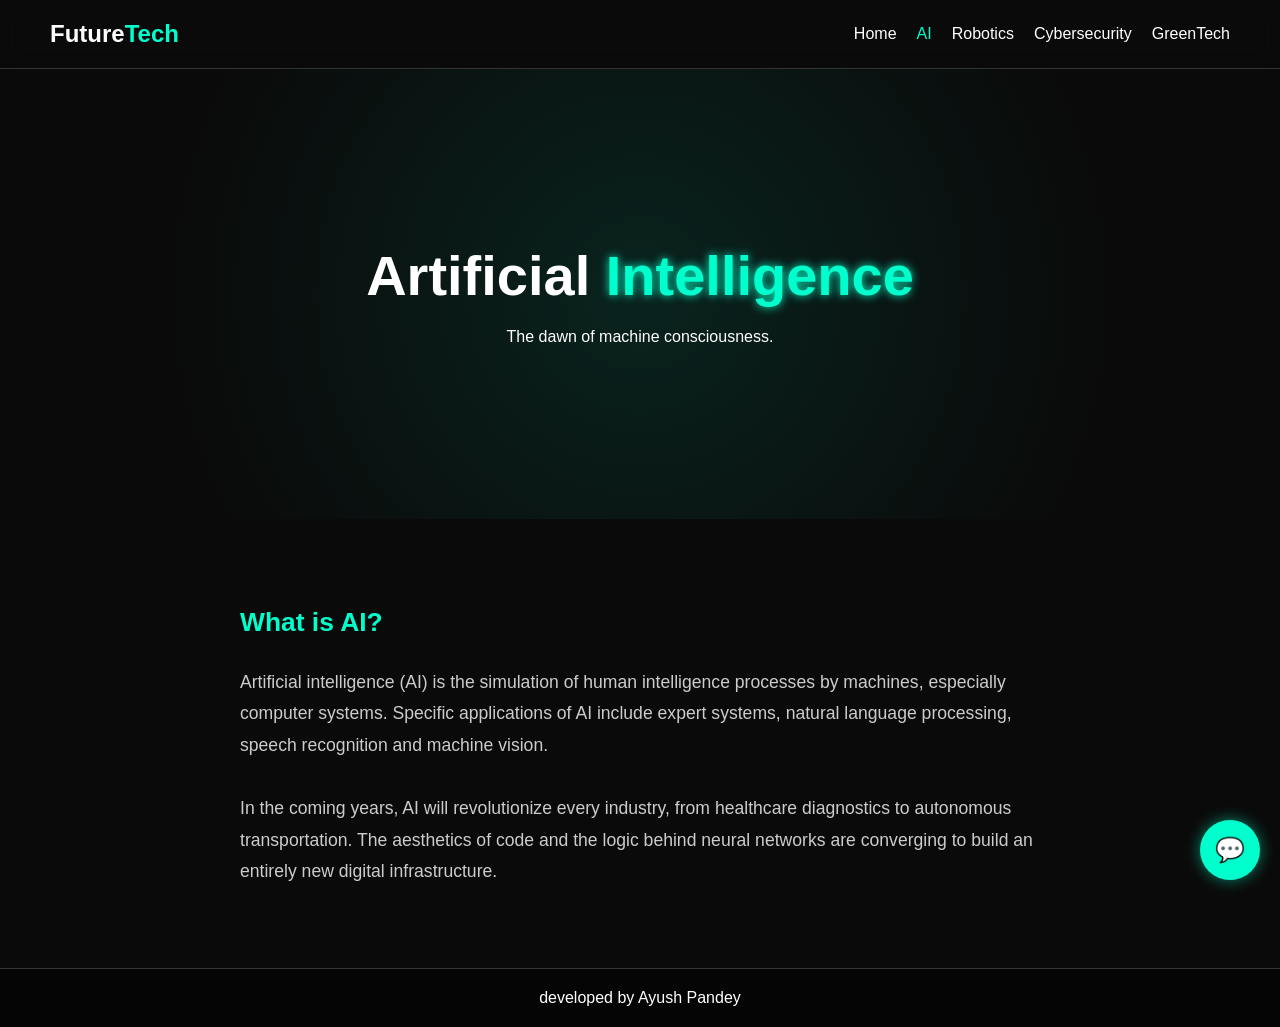
==== ai.html @ 2a86a1a6 "Create ai.html" ====
<!DOCTYPE html>
<html lang="en">
<head>
    <meta charset="UTF-8">
    <meta name="viewport" content="width=device-width, initial-scale=1.0">
    <title>Future Tech | AI</title>
    <link rel="stylesheet" href="style.css">
</head>
<body>

    <nav>
        <div class="logo">Future<span>Tech</span></div>
        <ul class="nav-links">
            <li><a href="index.html">Home</a></li>
            <li><a href="ai.html" class="active">AI</a></li>
            <li><a href="robotics.html">Robotics</a></li>
            <li><a href="cybersecurity.html">Cybersecurity</a></li>
            <li><a href="greentech.html">GreenTech</a></li>
        </ul>
    </nav>

    <main>
        <header class="hero">
            <div class="hero-content animate-fade">
                <h1>Artificial <span class="highlight">Intelligence</span></h1>
                <p>The dawn of machine consciousness.</p>
            </div>
        </header>

        <section class="tech-section animate-fade">
            <div class="details-container">
                <h2>What is AI?</h2>
                <p>Artificial intelligence (AI) is the simulation of human intelligence processes by machines, especially computer systems. Specific applications of AI include expert systems, natural language processing, speech recognition and machine vision.</p>
                <br>
                <p>In the coming years, AI will revolutionize every industry, from healthcare diagnostics to autonomous transportation. The aesthetics of code and the logic behind neural networks are converging to build an entirely new digital infrastructure.</p>
            </div>
        </section>
    </main>

    <div class="chatbot-container">
        <button class="chat-toggle" id="chatToggle">💬</button>
        <div class="chat-box" id="chatBox">
            <div class="chat-header">TechBot 🤖</div>
            <div class="chat-body" id="chatBody">
                <p class="bot-msg">Hi! Ready to dive into AI?</p>
            </div>
            <div class="chat-input">
                <input type="text" id="userInput" placeholder="Type a message...">
                <button id="sendBtn">Send</button>
            </div>
        </div>
    </div>

    <footer>
        <p>developed by Ayush Pandey</p>
    </footer>

    <script src="script.js"></script>
</body>
</html>
---- style.css ----
/* Base Styles & Flexbox Layout for Footer */
* {
    margin: 0;
    padding: 0;
    box-sizing: border-box;
    font-family: 'Segoe UI', Tahoma, Geneva, Verdana, sans-serif;
}

body {
    background-color: #0a0a0a;
    color: #fff;
    overflow-x: hidden;
    display: flex;
    flex-direction: column;
    min-height: 100vh;
}

main {
    flex: 1;
}

/* Navigation */
nav {
    display: flex;
    justify-content: space-between;
    align-items: center;
    padding: 20px 50px;
    background: rgba(10, 10, 10, 0.9);
    position: sticky;
    top: 0;
    z-index: 100;
    backdrop-filter: blur(10px);
    border-bottom: 1px solid #333;
}

.logo {
    font-size: 24px;
    font-weight: bold;
}

.logo span {
    color: #00ffcc;
}

.nav-links {
    list-style: none;
    display: flex;
    gap: 20px;
}

.nav-links a {
    color: #fff;
    text-decoration: none;
    transition: color 0.3s;
}

.nav-links a:hover, .nav-links a.active {
    color: #00ffcc;
}

/* Hero Section */
.hero {
    min-height: 50vh;
    display: flex;
    justify-content: center;
    align-items: center;
    text-align: center;
    background: radial-gradient(circle, rgba(0,255,204,0.1) 0%, rgba(10,10,10,1) 70%);
    padding: 40px 20px;
}

.hero h1 {
    font-size: 3.5rem;
    margin-bottom: 20px;
}

.highlight {
    color: #00ffcc;
    text-shadow: 0 0 10px #00ffcc;
}

/* Fixed Animation to ensure visibility */
.animate-fade {
    animation: fadeIn 1.5s ease-in-out forwards;
}

/* Tech Grid with 3D Animation */
.tech-section {
    padding: 80px 50px;
    text-align: center;
}

.section-title {
    font-size: 2.5rem;
    margin-bottom: 50px;
    color: #00ffcc;
}

.grid-container {
    display: grid;
    grid-template-columns: repeat(auto-fit, minmax(250px, 1fr));
    gap: 30px;
    perspective: 1000px;
}

.card {
    background: #1a1a1a;
    padding: 40px 20px;
    border-radius: 15px;
    border: 1px solid #333;
    cursor: pointer;
    transition: transform 0.5s ease, box-shadow 0.5s ease;
    transform-style: preserve-3d;
}

.card:hover {
    transform: rotateX(10deg) rotateY(-10deg) scale(1.05);
    box-shadow: -10px 10px 20px rgba(0, 255, 204, 0.2);
    border-color: #00ffcc;
}

.card h3 {
    margin-bottom: 15px;
    font-size: 1.5rem;
}

.card p {
    margin-bottom: 20px;
    color: #aaa;
}

.btn {
    display: inline-block;
    padding: 10px 20px;
    background: #00ffcc;
    color: #000;
    border-radius: 5px;
    font-weight: bold;
}

/* Details Section (for sub-pages) */
.details-container {
    max-width: 800px;
    margin: 0 auto;
    text-align: left;
    line-height: 1.8;
    color: #ccc;
    font-size: 1.1rem;
}

.details-container h2 {
    color: #00ffcc;
    margin-bottom: 20px;
}

/* Updated Contact Section */
.contact-section {
    padding: 80px 50px;
    background: #111;
    text-align: center;
}

.contact-container {
    display: flex;
    flex-wrap: wrap;
    justify-content: center;
    gap: 40px;
    max-width: 1000px;
    margin: 0 auto;
    text-align: left;
}

.contact-info {
    background: #1a1a1a;
    padding: 40px 30px;
    border-radius: 15px;
    border: 1px solid #333;
    flex: 1;
    min-width: 300px;
    box-shadow: -5px 5px 15px rgba(0, 255, 204, 0.05);
    transition: transform 0.3s ease;
}

.contact-info:hover {
    transform: translateY(-5px);
    border-color: #00ffcc;
}

.contact-info h3 {
    color: #00ffcc;
    margin-bottom: 25px;
    font-size: 1.8rem;
}

.contact-info p {
    font-size: 1.1rem;
    margin-bottom: 15px;
    color: #ccc;
    line-height: 1.6;
}

.contact-info strong {
    color: #fff;
    margin-right: 10px;
}

.contact-form {
    flex: 1;
    min-width: 300px;
    display: flex;
    flex-direction: column;
    gap: 20px;
}

.contact-form input, .contact-form textarea {
    padding: 15px;
    background: #222;
    border: 1px solid #444;
    color: #fff;
    border-radius: 8px;
    font-size: 1rem;
    transition: border-color 0.3s;
}

.contact-form input:focus, .contact-form textarea:focus {
    outline: none;
    border-color: #00ffcc;
}

.contact-form button {
    padding: 15px;
    background: #00ffcc;
    color: #000;
    border: none;
    border-radius: 8px;
    font-weight: bold;
    font-size: 1.1rem;
    cursor: pointer;
    transition: all 0.3s ease;
}

.contact-form button:hover {
    background: #fff;
    box-shadow: 0 0 15px rgba(0, 255, 204, 0.6);
}

/* Chatbot */
.chatbot-container {
    position: fixed;
    bottom: 20px;
    right: 20px;
    z-index: 1000;
}

.chat-toggle {
    width: 60px;
    height: 60px;
    border-radius: 50%;
    background: #00ffcc;
    border: none;
    font-size: 24px;
    cursor: pointer;
    box-shadow: 0 0 15px rgba(0,255,204,0.5);
    transition: transform 0.3s;
}

.chat-toggle:hover {
    transform: scale(1.1);
}

.chat-box {
    display: none;
    position: absolute;
    bottom: 80px;
    right: 0;
    width: 300px;
    background: #1a1a1a;
    border: 1px solid #333;
    border-radius: 10px;
    overflow: hidden;
}

.chat-header {
    background: #00ffcc;
    color: #000;
    padding: 15px;
    font-weight: bold;
    text-align: center;
}

.chat-body {
    height: 250px;
    padding: 15px;
    overflow-y: auto;
    display: flex;
    flex-direction: column;
    gap: 10px;
}

.bot-msg, .user-msg {
    padding: 10px;
    border-radius: 10px;
    max-width: 80%;
    font-size: 14px;
}

.bot-msg {
    background: #333;
    align-self: flex-start;
}

.user-msg {
    background: #00ffcc;
    color: #000;
    align-self: flex-end;
}

.chat-input {
    display: flex;
    border-top: 1px solid #333;
}

.chat-input input {
    flex: 1;
    padding: 10px;
    border: none;
    background: #111;
    color: #fff;
    outline: none;
}

.chat-input button {
    padding: 10px 15px;
    background: #00ffcc;
    border: none;
    cursor: pointer;
    font-weight: bold;
}

/* Footer */
footer {
    text-align: center;
    padding: 20px;
    background: #050505;
    border-top: 1px solid #333;
    width: 100%;
}

/* Keyframes */
@keyframes fadeIn {
    from { opacity: 0; transform: translateY(20px); }
    to { opacity: 1; transform: translateY(0); }
}

/* =========================================
   NEW VIDEO HERO & 3D ANIMATION STYLES
   ========================================= */

/* Video Hero Section */
.video-hero {
    position: relative;
    overflow: hidden;
    display: flex;
    justify-content: center;
    align-items: center;
    min-height: 70vh;
    padding: 40px 20px;
    border-bottom: 2px solid rgba(0, 255, 204, 0.3);
}

/* Background Video Positioning */
.bg-video {
    position: absolute;
    top: 50%;
    left: 50%;
    min-width: 100%;
    min-height: 100%;
    width: auto;
    height: auto;
    transform: translate(-50%, -50%);
    z-index: -1; 
    opacity: 0.5; 
    object-fit: cover;
}

/* Glassmorphism Effect for Hero Text */
.video-hero .hero-content {
    background: rgba(10, 10, 10, 0.6);
    padding: 50px;
    border-radius: 20px;
    border: 1px solid rgba(0, 255, 204, 0.3);
    backdrop-filter: blur(8px); 
    z-index: 1;
    max-width: 800px;
    box-shadow: 0 10px 30px rgba(0, 0, 0, 0.5);
}

/* Continuous 3D Floating Animation */
.floating-3d {
    animation: float3d 6s ease-in-out infinite;
    transform-style: preserve-3d;
}

@keyframes float3d {
    0% { 
        transform: translateY(0px) rotateX(0deg) rotateY(0deg); 
    }
    50% { 
        transform: translateY(-15px) rotateX(5deg) rotateY(5deg); 
        box-shadow: -10px 20px 30px rgba(0, 255, 204, 0.2); 
    }
    100% { 
        transform: translateY(0px) rotateX(0deg) rotateY(0deg); 
    }
}
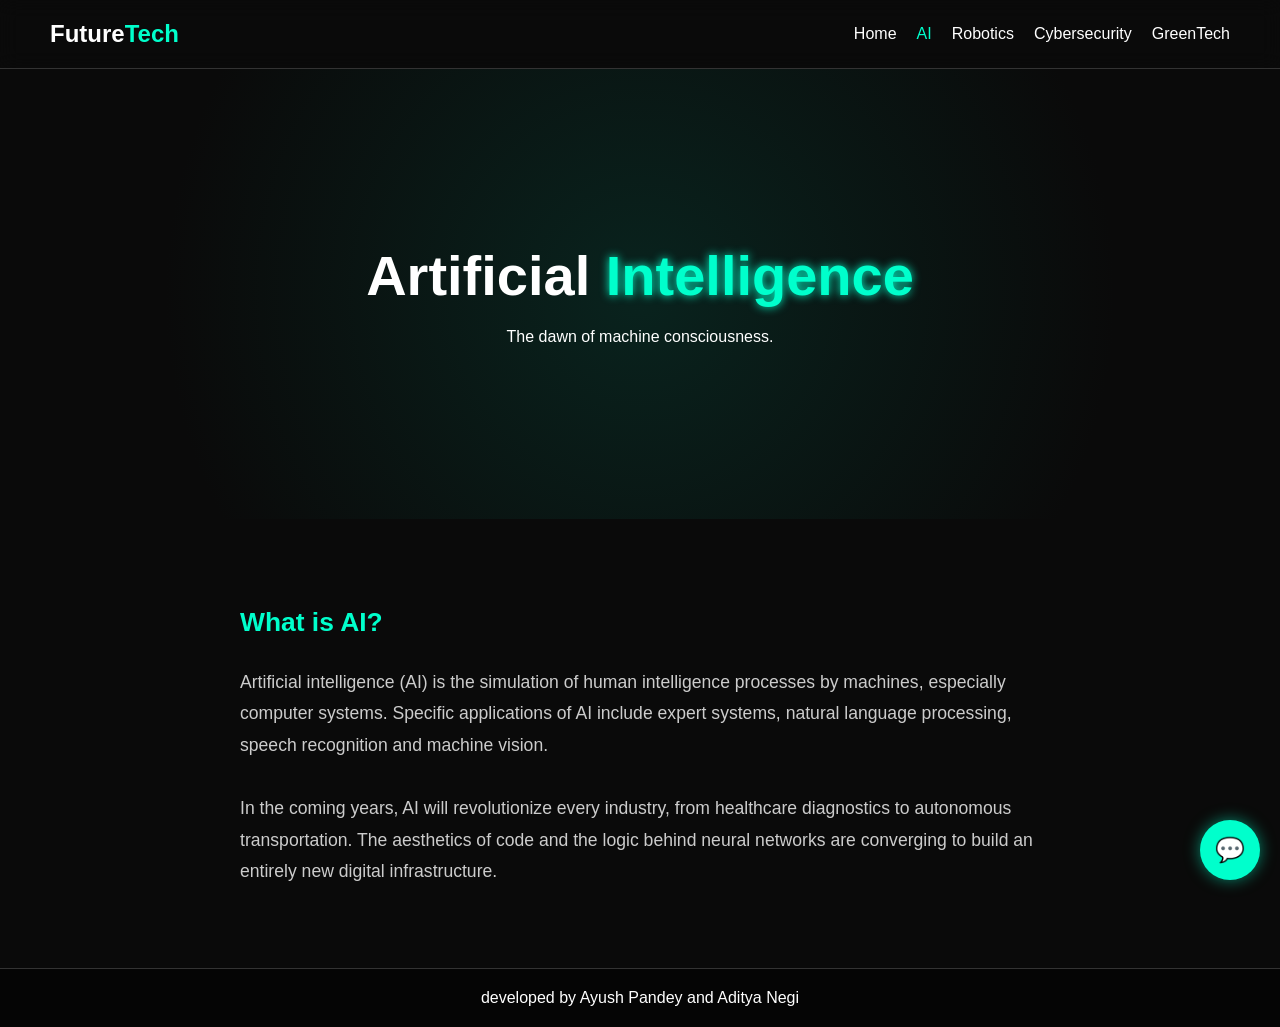
==== commit 3a8a3f6e: "Update ai.html" ====
--- a/ai.html
+++ b/ai.html
@@ -52,7 +52,7 @@
     </div>
 
     <footer>
-        <p>developed by Ayush Pandey</p>
+        <p>developed by Ayush Pandey and Aditya Negi</p>
     </footer>
 
     <script src="script.js"></script>
